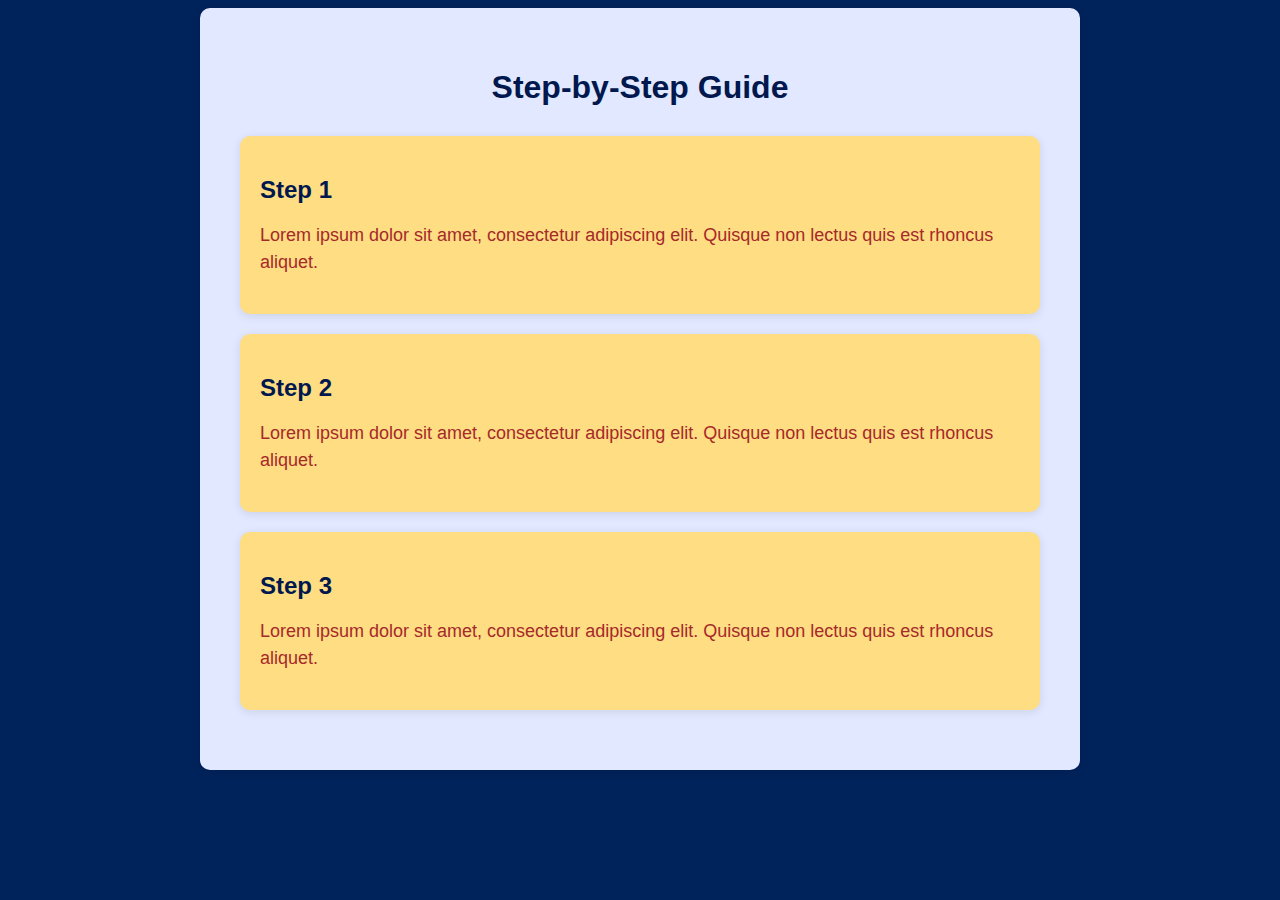
==== new sample/index.html @ d599b4cc "Add files via upload" ====
<!DOCTYPE html>
<html lang="en">
<head>
    <meta charset="UTF-8">
    <meta name="viewport" content="width=device-width, initial-scale=1.0">
    <link rel="stylesheet" href="styles.css">
    <title>Document</title>
</head>
<body>
    <div class="container">
        <h1>Step-by-Step Guide</h1>
        <div class="steps">
          <div class="step">
            <h2>Step 1</h2>
            <p>Lorem ipsum dolor sit amet, consectetur adipiscing elit. Quisque non lectus quis est rhoncus aliquet.</p>
          </div>
          <div class="step">
            <h2>Step 2</h2>
            <p>Lorem ipsum dolor sit amet, consectetur adipiscing elit. Quisque non lectus quis est rhoncus aliquet.</p>
          </div>
          <div class="step">
            <h2>Step 3</h2>
            <p>Lorem ipsum dolor sit amet, consectetur adipiscing elit. Quisque non lectus quis est rhoncus aliquet.</p>
          </div>
        </div>
      </div>
      
</body>
</html>
---- new sample/styles.css ----
body {
    background-color: #00235B;
    font-family: Arial, sans-serif;
    color: #DFD6FF;
  }

  .container {
    max-width: 800px;
    margin: 0 auto;
    padding: 40px;
    background-color: #E2E8FF;
    border-radius: 10px;
    box-shadow: 0 2px 10px rgba(0, 0, 0, 0.1);
  }

  h1 {
    text-align: center;
    color: #00184D;
    margin-bottom: 30px;
    font-size: 32px;
  }

  .steps {
    color: brown;
    display: flex;
    flex-direction: column;
  }

  .step {
    padding: 20px;
    border-radius: 10px;
    background-color: #FFDD83;
    box-shadow: 0 2px 10px rgba(0, 0, 0, 0.1);
    margin-bottom: 20px;
  }

  .step h2 {
    color: #00184D;
    margin-bottom: 10px;
    font-size: 24px;
  }

  .step p {
    font-size: 18px;
    line-height: 1.5;
  }
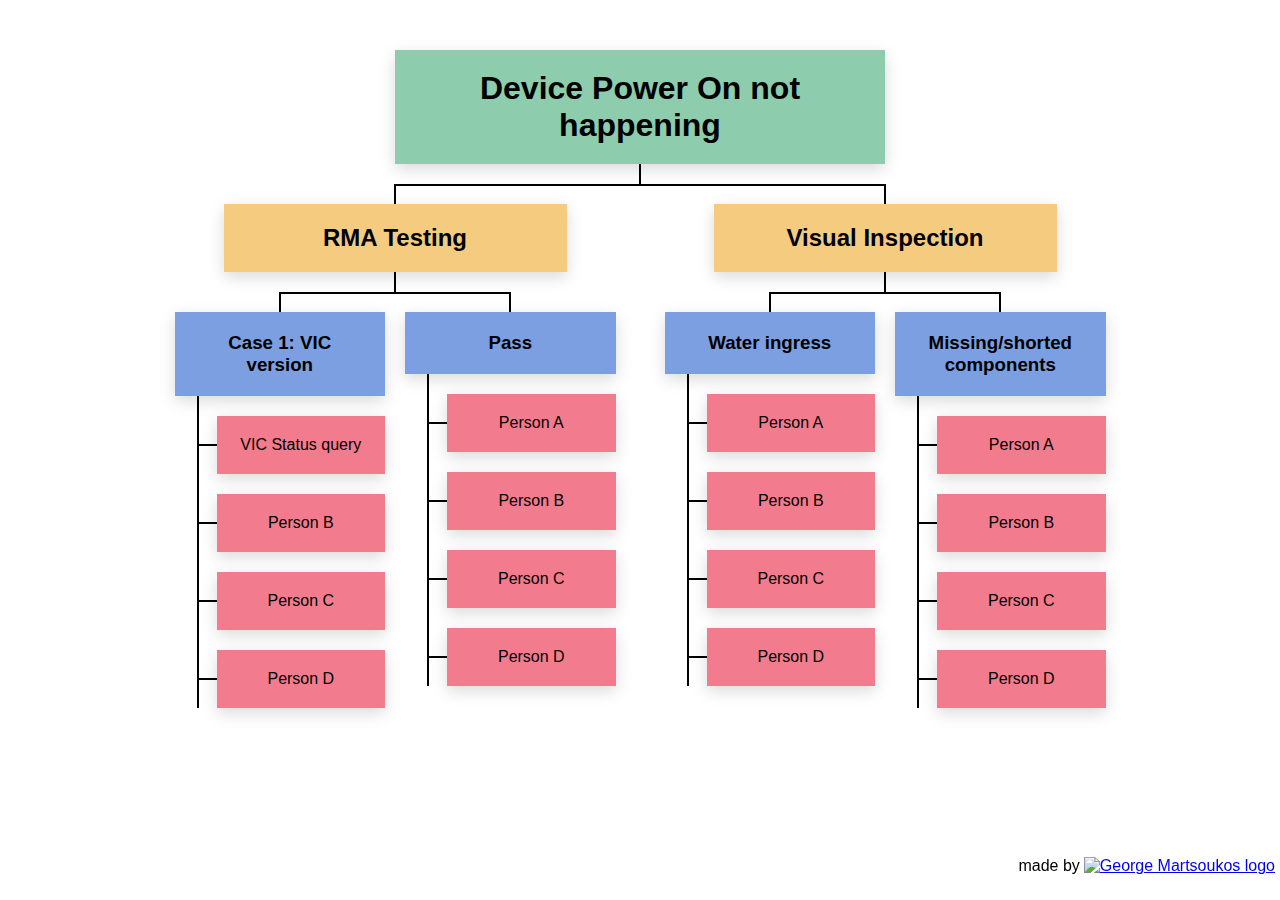
==== commit 0304970e: "Add files via upload" ====
--- a/new sample/index.html
+++ b/new sample/index.html
@@ -1,29 +1,103 @@
 <!DOCTYPE html>
 <html lang="en">
 <head>
-    <meta charset="UTF-8">
-    <meta name="viewport" content="width=device-width, initial-scale=1.0">
-    <link rel="stylesheet" href="styles.css">
-    <title>Document</title>
+  <meta charset="UTF-8">
+  <meta name="viewport" content="width=device-width, initial-scale=1.0">
+  <link rel="stylesheet" href="styles.css">
+  <title>Document</title>
 </head>
 <body>
-    <div class="container">
-        <h1>Step-by-Step Guide</h1>
-        <div class="steps">
-          <div class="step">
-            <h2>Step 1</h2>
-            <p>Lorem ipsum dolor sit amet, consectetur adipiscing elit. Quisque non lectus quis est rhoncus aliquet.</p>
-          </div>
-          <div class="step">
-            <h2>Step 2</h2>
-            <p>Lorem ipsum dolor sit amet, consectetur adipiscing elit. Quisque non lectus quis est rhoncus aliquet.</p>
-          </div>
-          <div class="step">
-            <h2>Step 3</h2>
-            <p>Lorem ipsum dolor sit amet, consectetur adipiscing elit. Quisque non lectus quis est rhoncus aliquet.</p>
-          </div>
-        </div>
-      </div>
-      
+  <div class="container">
+    <h1 class="level-1 rectangle">Device Power On not happening</h1>
+    <ol class="level-2-wrapper">
+      <li>
+        <h2 class="level-2 rectangle">RMA Testing</h2>
+        <ol class="level-3-wrapper">
+          <li>
+            <h3 class="level-3 rectangle">Case 1: VIC version</h3>
+            <ol class="level-4-wrapper">
+              <li>
+                <h4 class="level-4 rectangle">VIC Status query</h4>
+              </li>
+              <li>
+                <h4 class="level-4 rectangle">Person B</h4>
+              </li>
+              <li>
+                <h4 class="level-4 rectangle">Person C</h4>
+              </li>
+              <li>
+                <h4 class="level-4 rectangle">Person D</h4>
+              </li>
+            </ol>
+          </li>
+          <li>
+            <h3 class="level-3 rectangle">Pass</h3>
+            <ol class="level-4-wrapper">
+              <li>
+                <h4 class="level-4 rectangle">Person A</h4>
+              </li>
+              <li>
+                <h4 class="level-4 rectangle">Person B</h4>
+              </li>
+              <li>
+                <h4 class="level-4 rectangle">Person C</h4>
+              </li>
+              <li>
+                <h4 class="level-4 rectangle">Person D</h4>
+              </li>
+            </ol>
+          </li>
+        </ol>
+      </li>
+      <li>
+        <h2 class="level-2 rectangle">Visual Inspection</h2>
+        <ol class="level-3-wrapper">
+          <li>
+            <h3 class="level-3 rectangle">Water ingress</h3>
+            <ol class="level-4-wrapper">
+              <li>
+                <h4 class="level-4 rectangle">Person A</h4>
+              </li>
+              <li>
+                <h4 class="level-4 rectangle">Person B</h4>
+              </li>
+              <li>
+                <h4 class="level-4 rectangle">Person C</h4>
+              </li>
+              <li>
+                <h4 class="level-4 rectangle">Person D</h4>
+              </li>
+            </ol>
+          </li>
+          <li>
+            <h3 class="level-3 rectangle">Missing/shorted components</h3>
+            <ol class="level-4-wrapper">
+              <li>
+                <h4 class="level-4 rectangle">Person A</h4>
+              </li>
+              <li>
+                <h4 class="level-4 rectangle">Person B</h4>
+              </li>
+              <li>
+                <h4 class="level-4 rectangle">Person C</h4>
+              </li>
+              <li>
+                <h4 class="level-4 rectangle">Person D</h4>
+              </li>
+            </ol>
+          </li>
+        </ol>
+      </li>
+    </ol>
+  </div>
+  
+  <footer class="page-footer">
+    <span>made by </span>
+    <a href="https://georgemartsoukos.com/" target="_blank">
+      <img width="24" height="24" src="https://assets.codepen.io/162656/george-martsoukos-small-logo.svg" alt="George Martsoukos logo">
+    </a>
+  </footer>
 </body>
-</html>+</html>
+
+
--- a/new sample/styles.css
+++ b/new sample/styles.css
@@ -1,47 +1,308 @@
-
-  body {
-    background-color: #00235B;
-    font-family: Arial, sans-serif;
-    color: #DFD6FF;
-  }
-
-  .container {
-    max-width: 800px;
-    margin: 0 auto;
-    padding: 40px;
-    background-color: #E2E8FF;
-    border-radius: 10px;
-    box-shadow: 0 2px 10px rgba(0, 0, 0, 0.1);
-  }
-
-  h1 {
-    text-align: center;
-    color: #00184D;
-    margin-bottom: 30px;
-    font-size: 32px;
-  }
-
-  .steps {
-    color: brown;
-    display: flex;
-    flex-direction: column;
-  }
-
-  .step {
-    padding: 20px;
-    border-radius: 10px;
-    background-color: #FFDD83;
-    box-shadow: 0 2px 10px rgba(0, 0, 0, 0.1);
+/* RESET STYLES & HELPER CLASSES
+–––––––––––––––––––––––––––––––––––––––––––––––––– */
+:root {
+  --level-1: #8dccad;
+  --level-2: #f5cc7f;
+  --level-3: #7b9fe0;
+  --level-4: #f27c8d;
+  --black: black;
+}
+
+* {
+  padding: 0;
+  margin: 0;
+  box-sizing: border-box;
+}
+
+ol {
+  list-style: none;
+}
+
+body {
+  margin: 50px 0 100px;
+  text-align: center;
+  font-family: "Inter", sans-serif;
+}
+
+.container {
+  max-width: 1000px;
+  padding: 0 10px;
+  margin: 0 auto;
+}
+
+.rectangle {
+  position: relative;
+  padding: 20px;
+  box-shadow: 0 5px 15px rgba(0, 0, 0, 0.15);
+}
+
+
+/* LEVEL-1 STYLES
+–––––––––––––––––––––––––––––––––––––––––––––––––– */
+.level-1 {
+  width: 50%;
+  margin: 0 auto 40px;
+  background: var(--level-1);
+}
+
+.level-1::before {
+  content: "";
+  position: absolute;
+  top: 100%;
+  left: 50%;
+  transform: translateX(-50%);
+  width: 2px;
+  height: 20px;
+  background: var(--black);
+}
+
+
+/* LEVEL-2 STYLES
+–––––––––––––––––––––––––––––––––––––––––––––––––– */
+.level-2-wrapper {
+  position: relative;
+  display: grid;
+  grid-template-columns: repeat(2, 1fr);
+}
+
+.level-2-wrapper::before {
+  content: "";
+  position: absolute;
+  top: -20px;
+  left: 25%;
+  width: 50%;
+  height: 2px;
+  background: var(--black);
+}
+
+.level-2-wrapper::after {
+  display: none;
+  content: "";
+  position: absolute;
+  left: -20px;
+  bottom: -20px;
+  width: calc(100% + 20px);
+  height: 2px;
+  background: var(--black);
+}
+
+.level-2-wrapper li {
+  position: relative;
+}
+
+.level-2-wrapper > li::before {
+  content: "";
+  position: absolute;
+  bottom: 100%;
+  left: 50%;
+  transform: translateX(-50%);
+  width: 2px;
+  height: 20px;
+  background: var(--black);
+}
+
+.level-2 {
+  width: 70%;
+  margin: 0 auto 40px;
+  background: var(--level-2);
+}
+
+.level-2::before {
+  content: "";
+  position: absolute;
+  top: 100%;
+  left: 50%;
+  transform: translateX(-50%);
+  width: 2px;
+  height: 20px;
+  background: var(--black);
+}
+
+.level-2::after {
+  display: none;
+  content: "";
+  position: absolute;
+  top: 50%;
+  left: 0%;
+  transform: translate(-100%, -50%);
+  width: 20px;
+  height: 2px;
+  background: var(--black);
+}
+
+
+/* LEVEL-3 STYLES
+–––––––––––––––––––––––––––––––––––––––––––––––––– */
+.level-3-wrapper {
+  position: relative;
+  display: grid;
+  grid-template-columns: repeat(2, 1fr);
+  grid-column-gap: 20px;
+  width: 90%;
+  margin: 0 auto;
+}
+
+.level-3-wrapper::before {
+  content: "";
+  position: absolute;
+  top: -20px;
+  left: calc(25% - 5px);
+  width: calc(50% + 10px);
+  height: 2px;
+  background: var(--black);
+}
+
+.level-3-wrapper > li::before {
+  content: "";
+  position: absolute;
+  top: 0;
+  left: 50%;
+  transform: translate(-50%, -100%);
+  width: 2px;
+  height: 20px;
+  background: var(--black);
+}
+
+.level-3 {
+  margin-bottom: 20px;
+  background: var(--level-3);
+}
+
+
+/* LEVEL-4 STYLES
+–––––––––––––––––––––––––––––––––––––––––––––––––– */
+.level-4-wrapper {
+  position: relative;
+  width: 80%;
+  margin-left: auto;
+}
+
+.level-4-wrapper::before {
+  content: "";
+  position: absolute;
+  top: -20px;
+  left: -20px;
+  width: 2px;
+  height: calc(100% + 20px);
+  background: var(--black);
+}
+
+.level-4-wrapper li + li {
+  margin-top: 20px;
+}
+
+.level-4 {
+  font-weight: normal;
+  background: var(--level-4);
+}
+
+.level-4::before {
+  content: "";
+  position: absolute;
+  top: 50%;
+  left: 0%;
+  transform: translate(-100%, -50%);
+  width: 20px;
+  height: 2px;
+  background: var(--black);
+}
+
+
+/* MQ STYLES
+–––––––––––––––––––––––––––––––––––––––––––––––––– */
+@media screen and (max-width: 700px) {
+  .rectangle {
+    padding: 20px 10px;
+  }
+
+  .level-1,
+  .level-2 {
+    width: 100%;
+  }
+
+  .level-1 {
     margin-bottom: 20px;
   }
 
-  .step h2 {
-    color: #00184D;
-    margin-bottom: 10px;
-    font-size: 24px;
-  }
-
-  .step p {
-    font-size: 18px;
-    line-height: 1.5;
-  }
+  .level-1::before,
+  .level-2-wrapper > li::before {
+    display: none;
+  }
+  
+  .level-2-wrapper,
+  .level-2-wrapper::after,
+  .level-2::after {
+    display: block;
+  }
+
+  .level-2-wrapper {
+    width: 90%;
+    margin-left: 10%;
+  }
+
+  .level-2-wrapper::before {
+    left: -20px;
+    width: 2px;
+    height: calc(100% + 40px);
+  }
+
+  .level-2-wrapper > li:not(:first-child) {
+    margin-top: 50px;
+  }
+}
+
+
+/*Level 5 styles*/
+.level-5-wrapper {
+  position: relative;
+  width: 80%;
+  padding-top: 10px;
+  margin-left: auto;
+}
+
+.level-5-wrapper::before {
+  content: "";
+  position: absolute;
+  top: 0px;
+  left: -20px;
+  width: 2px;
+  height: calc(100% + 20px);
+  background: var(--black);
+}
+
+.level-5-wrapper li + li {
+  margin-top: 20px;
+}
+
+.level-5 {
+  font-weight: normal;
+  background: var(--level-4);
+}
+
+.level-5::before {
+  content: "";
+  position: absolute;
+  top: 50%;
+  left: 0%;
+  transform: translate(-100%, -50%);
+  width: 20px;
+  height: 2px;
+  background: var(--black);
+}
+
+
+
+/* FOOTER
+–––––––––––––––––––––––––––––––––––––––––––––––––– */
+.page-footer {
+  position: fixed;
+  right: 0;
+  bottom: 20px;
+  display: flex;
+  align-items: center;
+  padding: 5px;
+}
+
+.page-footer a {
+  margin-left: 4px;
+}
